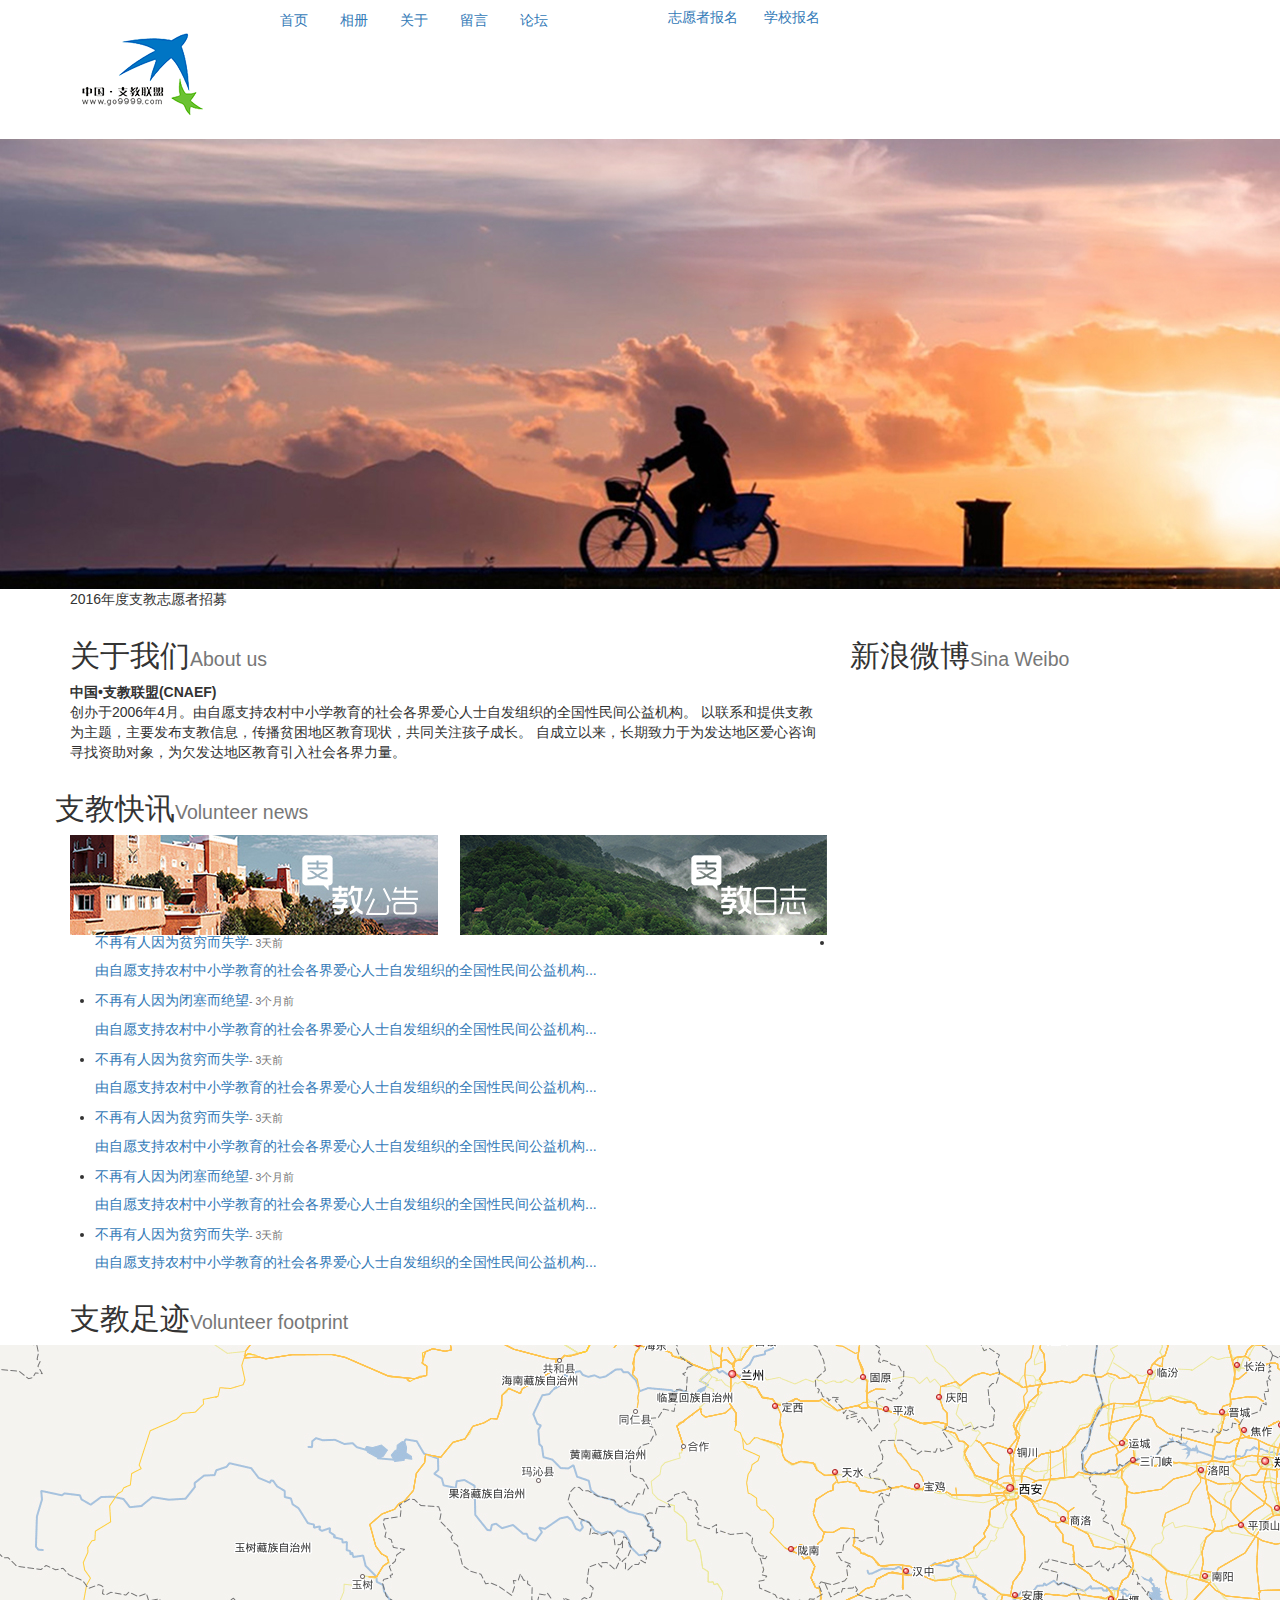
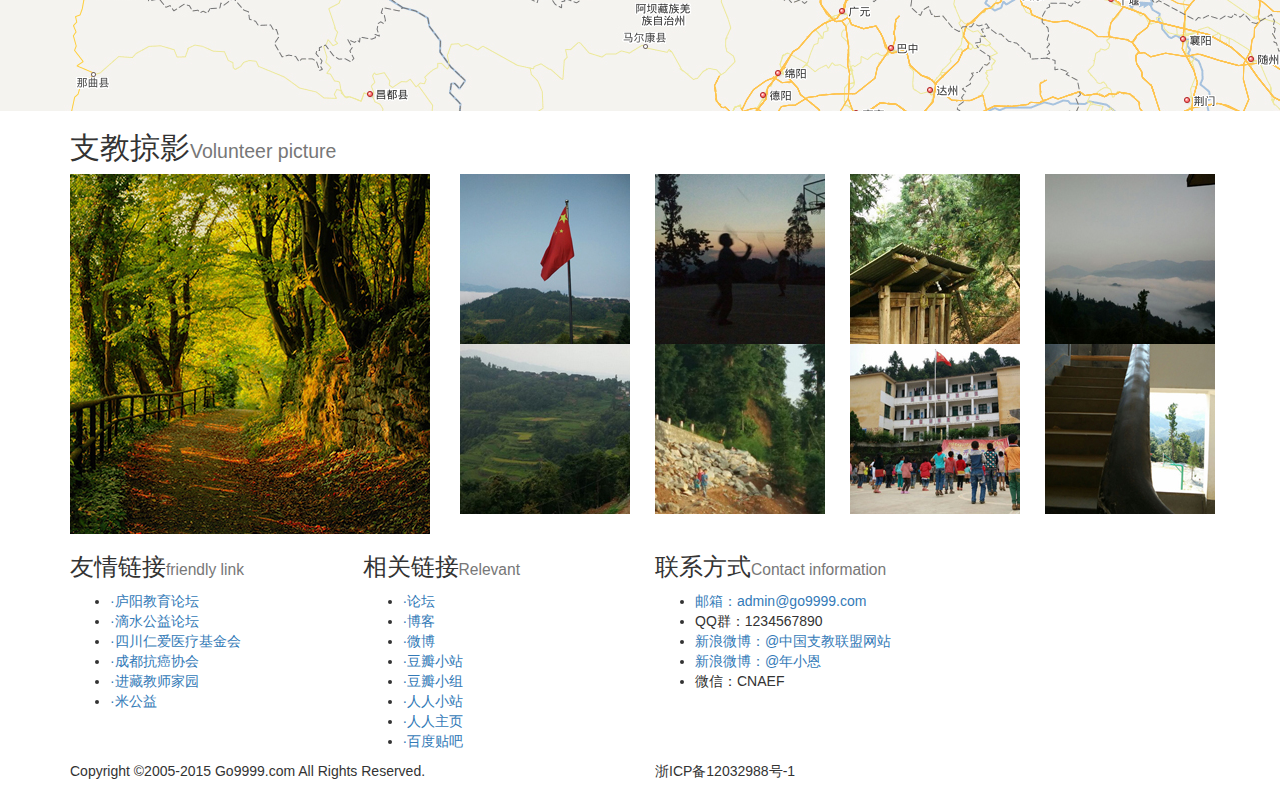
==== index.html @ 25e3aaf8 "index html" ====
<!DOCTYPE html>
<html>
  <head>
    <meta charset="utf-8">
    <meta name="viewport" content="width=device-width" initial-scale="1.0">
    <meta http-equiv="X-UA-Compatible" content="IE=edge">
    <title>school</title>
    <link href="bootstrap-3.3.5-dist/css/bootstrap.css" rel="stylesheet">
    <link href="//cdn.foolbirds.com/duandi/slick/slick.css" rel="stylesheet">
    <link href="css/style_s.css" rel="stylesheet">
    <link href="css/style.css" rel="stylesheet"><!--[if gt IE 6]>
    <link href="css/style_ie.css" rel="stylesheet"><![endif]-->
    <script src="//cdn.foolbirds.com/duandi/js/jquery-1.11.3.min.js" type="text/javascript"></script>
    <script src="//cdn.foolbirds.com/duandi/bootstrap-3.3.5-dist/js/bootstrap.min.js" type="text/javascript"></script>
    <script src="//cdn.foolbirds.com/duandi/slick/slick.js" type="text/javascript"></script>
    <script src="js/scripts.js" type="text/javascript"></script>
    <script src="//cdn.foolbirds.com/duandi/js/html5shiv.min.js" type="text/javascript"></script>
    <script src="//cdn.foolbirds.com/duandi/js/respond.js" type="text/javascript"></script>
  </head>
  <body>
    <div class="f_header">
      <div class="container">
        <div class="row m_nav">
          <div class="col-lg-2 col-md-2">
            <h1 class="logo"><a href="/"><img src="img/logo.png" alt="logo" title="logo"></a></h1>
          </div>
          <div class="col-lg-4 col-md-4">
            <ul class="nav nav-pills">
              <li><a href="/">首页</a></li>
              <li><a href="#">相册</a></li>
              <li><a href="#">关于</a></li>
              <li><a href="#">留言</a></li>
              <li><a href="#">论坛</a></li>
            </ul>
          </div>
          <div class="col-lg-6 col-md-6">
            <div class="nav_btn"><a href="#" class="btn sign_volunteers">志愿者报名</a><a href="#" class="btn sign_school">学校报名</a></div>
          </div>
        </div>
      </div>
    </div>
    <div class="f_banner">
      <div class="m_banner"><img src="img/banner.jpg" alt="banner" title="banner">
        <div class="container banner_main">
          <p>2016年度支教志愿者招募</p>
        </div>
      </div>
    </div>
    <div class="f_main">
      <div class="container">
        <div class="row">
          <div class="col-lg-8 col-md-4">
            <div class="m_about">
              <h2>关于我们<small>About us</small></h2><strong>中国•支教联盟(CNAEF)</strong>
              <p>
                创办于2006年4月。由自愿支持农村中小学教育的社会各界爱心人士自发组织的全国性民间公益机构。
                以联系和提供支教为主题，主要发布支教信息，传播贫困地区教育现状，共同关注孩子成长。
                自成立以来，长期致力于为发达地区爱心咨询寻找资助对象，为欠发达地区教育引入社会各界力量。
              </p>
            </div>
            <div class="row m_news">
              <h2>支教快讯<small>Volunteer news</small></h2>
              <div class="news_title">
                <div class="col-lg-6 col-md-6 notice"><img src="img/notice.jpg" alt="notice" title="notice"></div>
                <div class="col-lg-6 col-md-6 log"><img src="img/log.jpg" alt="log" title="log"></div>
              </div>
              <div class="news_main">
                <ul class="notice_main">
                  <li>
                    <h5><a href="#">不再有人因为贫穷而失学<small>- 3天前</small></a></h5>
                    <p><a href="#">由自愿支持农村中小学教育的社会各界爱心人士自发组织的全国性民间公益机构...</a></p>
                  </li>
                  <li>
                    <h5><a href="#">不再有人因为闭塞而绝望<small>- 3个月前</small></a></h5>
                    <p><a href="#">由自愿支持农村中小学教育的社会各界爱心人士自发组织的全国性民间公益机构...</a></p>
                  </li>
                  <li>
                    <h5><a href="#">不再有人因为贫穷而失学<small>- 3天前</small></a></h5>
                    <p><a href="#">由自愿支持农村中小学教育的社会各界爱心人士自发组织的全国性民间公益机构...</a></p>
                  </li>
                </ul>
                <ul class="log_main">
                  <li>
                    <h5><a href="#">不再有人因为贫穷而失学<small>- 3天前</small></a></h5>
                    <p><a href="#">由自愿支持农村中小学教育的社会各界爱心人士自发组织的全国性民间公益机构...</a></p>
                  </li>
                  <li>
                    <h5><a href="#">不再有人因为闭塞而绝望<small>- 3个月前</small></a></h5>
                    <p><a href="#">由自愿支持农村中小学教育的社会各界爱心人士自发组织的全国性民间公益机构...</a></p>
                  </li>
                  <li>
                    <h5><a href="#">不再有人因为贫穷而失学<small>- 3天前</small></a></h5>
                    <p><a href="#">由自愿支持农村中小学教育的社会各界爱心人士自发组织的全国性民间公益机构...</a></p>
                  </li>
                </ul>
              </div>
            </div>
          </div>
          <div class="col-lg-4 col-md-4">
            <div class="m_weibo">
              <h2>新浪微博<small>Sina Weibo</small></h2>
            </div>
          </div>
        </div>
      </div>
    </div>
    <div class="f_map">
      <div class="container">
        <div class="row">
          <div class="col-lg-12 col-md-12">
            <h2>支教足迹<small>Volunteer footprint</small></h2>
          </div>
        </div>
      </div>
      <div class="m_map"><img src="img/map.jpg" alt="支教足迹" title="支教足迹"></div>
    </div>
    <div class="f_picture">
      <div class="container">
        <h2>支教掠影<small>Volunteer picture</small></h2>
        <div class="row">
          <div class="col-lg-4 col-md-4">
            <div class="row">
              <div class="col-lg-12 col-md-12"><img src="img/pic01.jpg" alt="picture" title="picture"></div>
            </div>
          </div>
          <div class="col-lg-8 col-md-8">
            <div class="row">
              <div class="col-lg-3 col-md-3"><img src="img/pic02.jpg" alt="picture" title="picture"></div>
              <div class="col-lg-3 col-md-3"><img src="img/pic03.jpg" alt="picture" title="picture"></div>
              <div class="col-lg-3 col-md-3"><img src="img/pic04.jpg" alt="picture" title="picture"></div>
              <div class="col-lg-3 col-md-3"><img src="img/pic05.jpg" alt="picture" title="picture"></div>
            </div>
            <div class="row">
              <div class="col-lg-3 col-md-3"><img src="img/pic06.jpg" alt="picture" title="picture"></div>
              <div class="col-lg-3 col-md-3"><img src="img/pic07.jpg" alt="picture" title="picture"></div>
              <div class="col-lg-3 col-md-3"><img src="img/pic08.jpg" alt="picture" title="picture"></div>
              <div class="col-lg-3 col-md-3"><img src="img/pic09.jpg" alt="picture" title="picture"></div>
            </div>
          </div>
        </div>
      </div>
    </div>
    <div class="f_footer">
      <div class="container">
        <div class="row">
          <div class="col-lg-3 col-md-3">
            <h3>友情链接<small>friendly link</small></h3>
            <ul>
              <li><a href="#">·庐阳教育论坛</a></li>
              <li><a href="#">·滴水公益论坛</a></li>
              <li><a href="#">·四川仁爱医疗基金会</a></li>
              <li><a href="#">·成都抗癌协会</a></li>
              <li><a href="#">·进藏教师家园</a></li>
              <li><a href="#">·米公益</a></li>
            </ul>
          </div>
          <div class="col-lg-3 col-md-3">
            <h3>相关链接<small>Relevant</small></h3>
            <ul>
              <li><a href="#">·论坛</a></li>
              <li><a href="#">·博客</a></li>
              <li><a href="#">·微博</a></li>
              <li><a href="#">·豆瓣小站</a></li>
              <li><a href="#">·豆瓣小组</a></li>
              <li><a href="#">·人人小站</a></li>
              <li><a href="#">·人人主页</a></li>
              <li><a href="#">·百度贴吧</a></li>
            </ul>
          </div>
          <div class="col-lg-3 col-md-3">
            <h3>联系方式<small>Contact information</small></h3>
            <ul>
              <li><a href="mailto:admin@go9999.com">邮箱：admin@go9999.com</a></li>
              <li>QQ群：1234567890</li>
              <li><a href="#">新浪微博：@中国支教联盟网站</a></li>
              <li><a href="#">新浪微博：@年小恩</a></li>
              <li>微信：CNAEF</li>
            </ul>
          </div>
        </div>
        <div class="row">
          <div class="col-lg-6 col-md-6">
            <div class="copyright">
              <p>Copyright ©2005-2015 Go9999.com All Rights Reserved.</p>
            </div>
          </div>
          <div class="col-lg-6 col-md-6">
            <div class="icp">
              <p>浙ICP备12032988号-1</p>
            </div>
          </div>
        </div>
      </div>
    </div>
  </body>
</html>
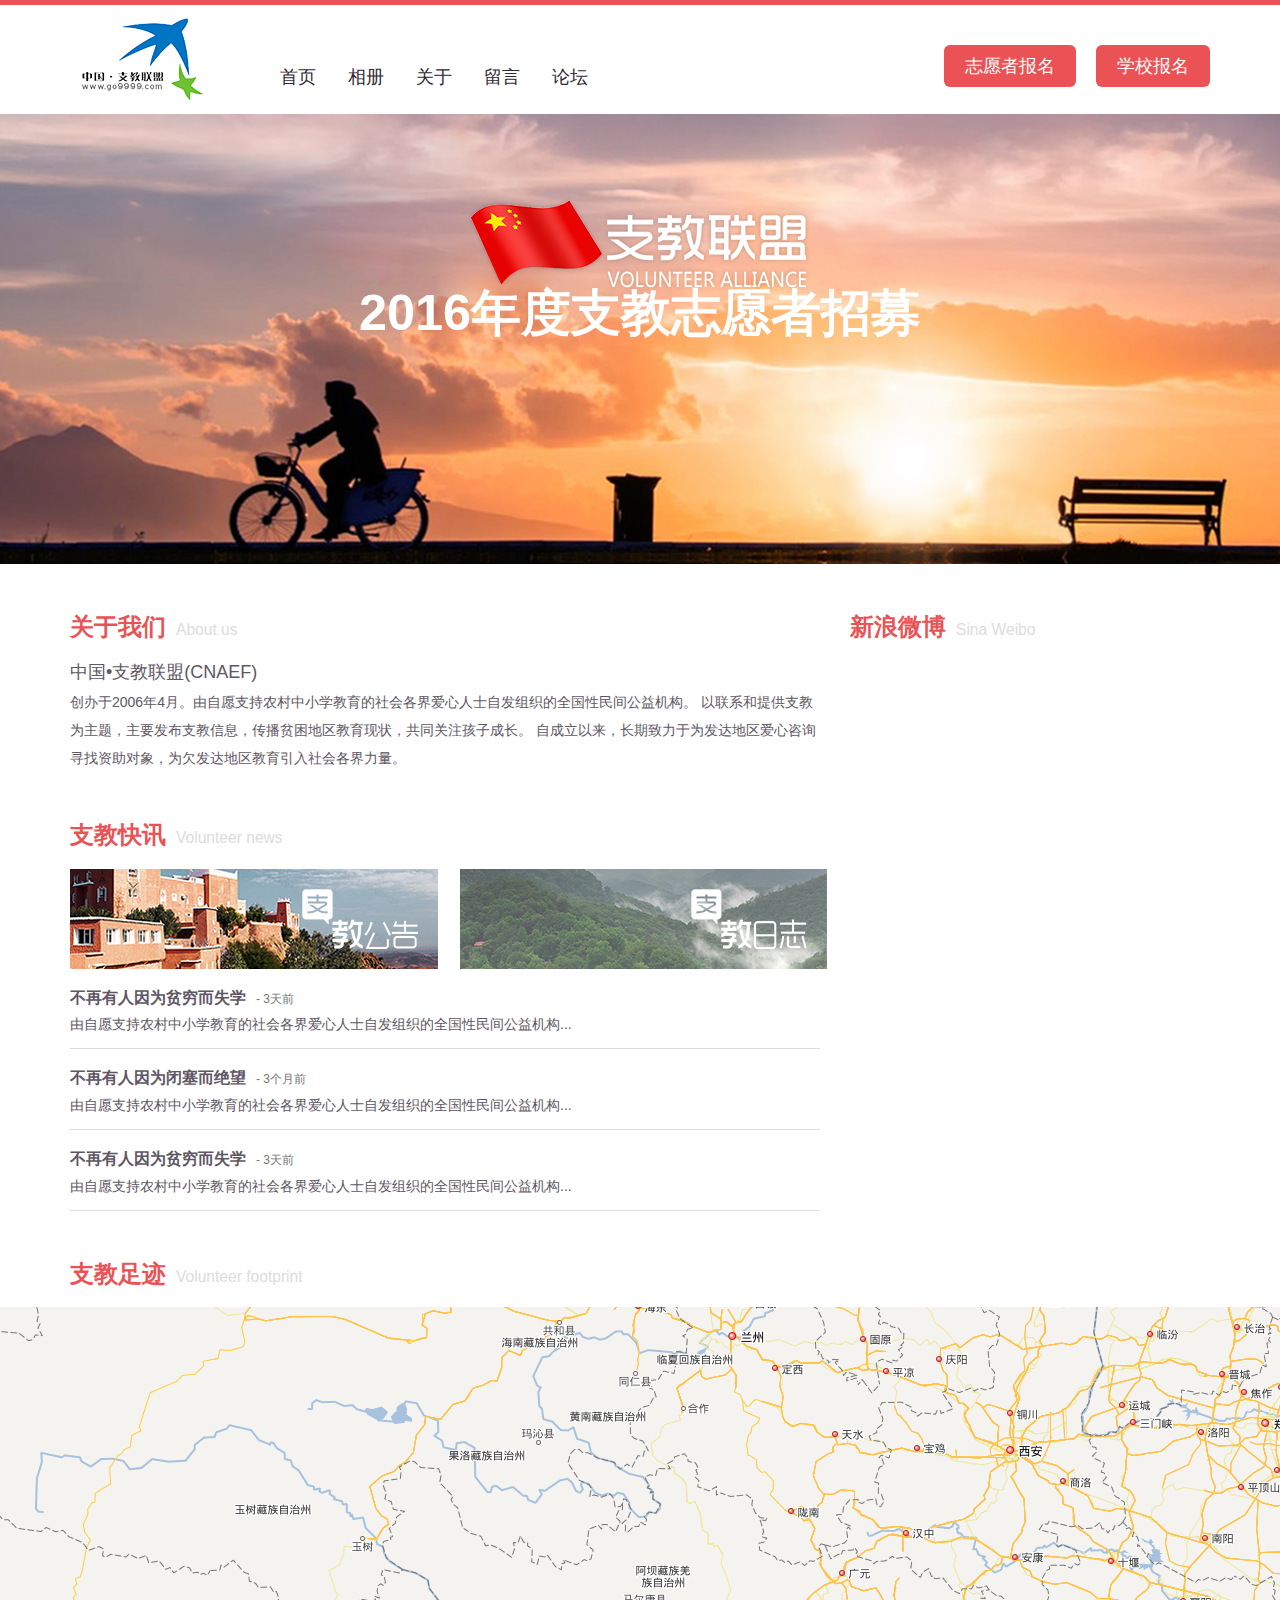
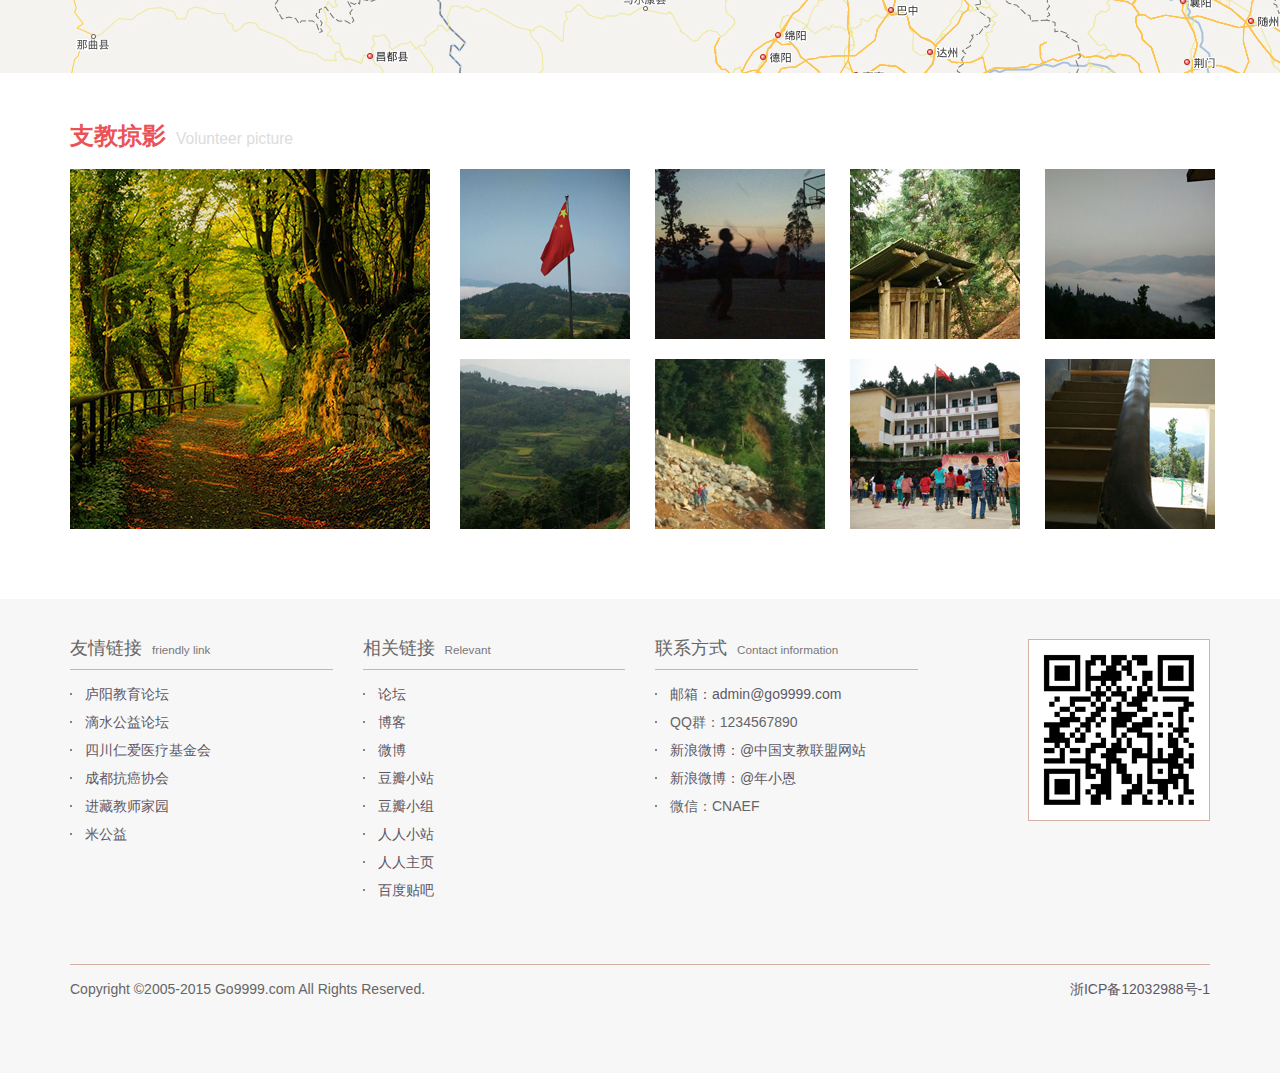
==== commit a947aa93: "add css" ====
--- a/index.html
+++ b/index.html
@@ -6,16 +6,13 @@
     <meta http-equiv="X-UA-Compatible" content="IE=edge">
     <title>school</title>
     <link href="bootstrap-3.3.5-dist/css/bootstrap.css" rel="stylesheet">
-    <link href="//cdn.foolbirds.com/duandi/slick/slick.css" rel="stylesheet">
-    <link href="css/style_s.css" rel="stylesheet">
     <link href="css/style.css" rel="stylesheet"><!--[if gt IE 6]>
     <link href="css/style_ie.css" rel="stylesheet"><![endif]-->
-    <script src="//cdn.foolbirds.com/duandi/js/jquery-1.11.3.min.js" type="text/javascript"></script>
-    <script src="//cdn.foolbirds.com/duandi/bootstrap-3.3.5-dist/js/bootstrap.min.js" type="text/javascript"></script>
-    <script src="//cdn.foolbirds.com/duandi/slick/slick.js" type="text/javascript"></script>
+    <script src="js/jquery-1.11.3.min.js" type="text/javascript"></script>
+    <script src="bootstrap-3.3.5-dist/js/bootstrap.min.js" type="text/javascript"></script>
     <script src="js/scripts.js" type="text/javascript"></script>
-    <script src="//cdn.foolbirds.com/duandi/js/html5shiv.min.js" type="text/javascript"></script>
-    <script src="//cdn.foolbirds.com/duandi/js/respond.js" type="text/javascript"></script>
+    <script src="js/html5shiv.min.js" type="text/javascript"></script>
+    <script src="js/respond.js" type="text/javascript"></script>
   </head>
   <body>
     <div class="f_header">
@@ -40,7 +37,7 @@
       </div>
     </div>
     <div class="f_banner">
-      <div class="m_banner"><img src="img/banner.jpg" alt="banner" title="banner">
+      <div class="m_banner">
         <div class="container banner_main">
           <p>2016年度支教志愿者招募</p>
         </div>
@@ -58,9 +55,9 @@
                 自成立以来，长期致力于为发达地区爱心咨询寻找资助对象，为欠发达地区教育引入社会各界力量。
               </p>
             </div>
-            <div class="row m_news">
+            <div class="m_news">
               <h2>支教快讯<small>Volunteer news</small></h2>
-              <div class="news_title">
+              <div class="row news_title">
                 <div class="col-lg-6 col-md-6 notice"><img src="img/notice.jpg" alt="notice" title="notice"></div>
                 <div class="col-lg-6 col-md-6 log"><img src="img/log.jpg" alt="log" title="log"></div>
               </div>
@@ -81,16 +78,16 @@
                 </ul>
                 <ul class="log_main">
                   <li>
-                    <h5><a href="#">不再有人因为贫穷而失学<small>- 3天前</small></a></h5>
+                    <h5><a href="#">不再有人失学<small>- 3天前</small></a></h5>
                     <p><a href="#">由自愿支持农村中小学教育的社会各界爱心人士自发组织的全国性民间公益机构...</a></p>
                   </li>
                   <li>
-                    <h5><a href="#">不再有人因为闭塞而绝望<small>- 3个月前</small></a></h5>
+                    <h5><a href="#">不再有人绝望<small>- 3个月前</small></a></h5>
                     <p><a href="#">由自愿支持农村中小学教育的社会各界爱心人士自发组织的全国性民间公益机构...</a></p>
                   </li>
                   <li>
-                    <h5><a href="#">不再有人因为贫穷而失学<small>- 3天前</small></a></h5>
-                    <p><a href="#">由自愿支持农村中小学教育的社会各界爱心人士自发组织的全国性民间公益机构...</a></p>
+                    <h5><a href="#">不再有人失学<small>- 3天前</small></a></h5>
+                    <p><a href="#">由自愿支持农村中小学教育的社会各界爱心人士自发组织的全国性民间公益机构......</a></p>
                   </li>
                 </ul>
               </div>
@@ -146,25 +143,25 @@
           <div class="col-lg-3 col-md-3">
             <h3>友情链接<small>friendly link</small></h3>
             <ul>
-              <li><a href="#">·庐阳教育论坛</a></li>
-              <li><a href="#">·滴水公益论坛</a></li>
-              <li><a href="#">·四川仁爱医疗基金会</a></li>
-              <li><a href="#">·成都抗癌协会</a></li>
-              <li><a href="#">·进藏教师家园</a></li>
-              <li><a href="#">·米公益</a></li>
+              <li><a href="#">庐阳教育论坛</a></li>
+              <li><a href="#">滴水公益论坛</a></li>
+              <li><a href="#">四川仁爱医疗基金会</a></li>
+              <li><a href="#">成都抗癌协会</a></li>
+              <li><a href="#">进藏教师家园</a></li>
+              <li><a href="#">米公益</a></li>
             </ul>
           </div>
           <div class="col-lg-3 col-md-3">
             <h3>相关链接<small>Relevant</small></h3>
             <ul>
-              <li><a href="#">·论坛</a></li>
-              <li><a href="#">·博客</a></li>
-              <li><a href="#">·微博</a></li>
-              <li><a href="#">·豆瓣小站</a></li>
-              <li><a href="#">·豆瓣小组</a></li>
-              <li><a href="#">·人人小站</a></li>
-              <li><a href="#">·人人主页</a></li>
-              <li><a href="#">·百度贴吧</a></li>
+              <li><a href="#">论坛</a></li>
+              <li><a href="#">博客</a></li>
+              <li><a href="#">微博</a></li>
+              <li><a href="#">豆瓣小站</a></li>
+              <li><a href="#">豆瓣小组</a></li>
+              <li><a href="#">人人小站</a></li>
+              <li><a href="#">人人主页</a></li>
+              <li><a href="#">百度贴吧</a></li>
             </ul>
           </div>
           <div class="col-lg-3 col-md-3">
@@ -177,17 +174,16 @@
               <li>微信：CNAEF</li>
             </ul>
           </div>
+          <div class="col-lg-3 col-md-3">
+            <div class="qr"><img src="img/qr.jpg" alt="二维码" title="二维码"></div>
+          </div>
         </div>
-        <div class="row">
-          <div class="col-lg-6 col-md-6">
-            <div class="copyright">
-              <p>Copyright ©2005-2015 Go9999.com All Rights Reserved.</p>
-            </div>
+        <div class="version">
+          <div class="copyright">
+            <p>Copyright ©2005-2015 Go9999.com All Rights Reserved.</p>
           </div>
-          <div class="col-lg-6 col-md-6">
-            <div class="icp">
-              <p>浙ICP备12032988号-1</p>
-            </div>
+          <div class="icp">
+            <p><a href="#">浙ICP备12032988号-1</a></p>
           </div>
         </div>
       </div>
--- a/css/style.css
+++ b/css/style.css
@@ -0,0 +1,177 @@
+body {
+  font: 18px "微软雅黑", Arial;
+}
+h2 {
+  margin: 50px 0 20px 0;
+  font-size: 24px;
+  color: #eb5255;
+  font-weight: bold;
+}
+h2 small {
+  padding-left: 10px;
+  color: #dcdcdc;
+}
+ul,
+li {
+  list-style: none;
+}
+p {
+  line-height: 28px;
+  font-size: 14px;
+}
+a {
+  color: #5f5764;
+}
+a:hover {
+  color: #eb5255;
+  text-decoration: none;
+}
+.f_header {
+  border-top: 5px solid #eb5255;
+}
+.f_header h1 {
+  margin: 0;
+}
+.f_header .nav {
+  margin-top: 50px;
+}
+.f_header .nav a {
+  font-size: 18px;
+  color: #2f2732;
+}
+.f_header .nav a:hover {
+  color: #eb5255;
+  background: none;
+}
+.f_header .nav_btn {
+  float: right;
+  padding-top: 40px;
+}
+.f_header .nav_btn .btn {
+  line-height: 40px;
+  padding: 0 20px;
+  -webkit-border-radius: 6px;
+  -moz-border-radius: 6px;
+  border-radius: 6px;
+  background: #eb5255;
+  color: #fff;
+  font-size: 18px;
+}
+.f_header .nav_btn .btn:hover {
+  -moz-opacity: 0.9;
+  -khtml-opacity: 0.9;
+  opacity: 0.9;
+}
+.f_header .nav_btn .sign_school {
+  margin-left: 20px;
+}
+.f_banner .m_banner {
+  position: relative;
+  height: 450px;
+  background: url("../img/banner.jpg") center top;
+}
+.f_banner .m_banner .banner_main {
+  position: absolute;
+  left: 50%;
+  width: 640px;
+  padding-top: 185px;
+  margin-left: -320px;
+  text-align: center;
+  background: url("../img/banner_logo.png") no-repeat center 80px;
+}
+.f_banner .m_banner .banner_main p {
+  color: #fff;
+  font-size: 280%;
+  font-weight: bold;
+}
+.m_about {
+  color: #5f5764;
+}
+.m_about strong {
+  display: block;
+  padding-bottom: 4px;
+  font-weight: 400;
+}
+.m_news ul {
+  margin: 0;
+  padding: 0;
+}
+.m_news ul li {
+  padding: 10px 0 0 0;
+  border-bottom: #dcdcdc solid 1px;
+}
+.m_news h5 {
+  margin-bottom: 4px;
+  font-weight: bold;
+}
+.m_news h5 a {
+  font-size: 16px;
+}
+.m_news h5 small {
+  padding-left: 10px;
+}
+.m_news .news_title .log {
+  -moz-opacity: 0.7;
+  -khtml-opacity: 0.7;
+  opacity: 0.7;
+}
+.m_news .news_main p a {
+  font-size: 14px;
+}
+.m_news .news_main .log_main {
+  display: none;
+}
+.m_map {
+  text-align: center;
+}
+.f_picture img {
+  margin-bottom: 20px;
+}
+.f_footer {
+  margin-top: 50px;
+  padding: 20px 0 60px 0;
+  background: #f7f7f7;
+  color: #666;
+}
+.f_footer h3 {
+  padding-bottom: 10px;
+  border-bottom: #d5b0a7 solid 1px;
+  font-size: 18px;
+}
+.f_footer h3 small {
+  padding-left: 10px;
+}
+.f_footer ul {
+  padding: 0;
+  font-size: 14px;
+}
+.f_footer ul li {
+  padding-left: 15px;
+  line-height: 28px;
+  background: url("../img/li.gif") no-repeat left center;
+}
+.f_footer ul a {
+  display: block;
+  font-size: 14px;
+}
+.f_footer .qr {
+  padding: 20px 0 0 0;
+  text-align: right;
+}
+.f_footer .qr img {
+  padding: 10px;
+  border: #d5b0a7 solid 1px;
+  background: #fff;
+}
+.f_footer .version {
+  margin: 50px 0 0;
+  padding-top: 10px;
+  border-top: #d5b0a7 solid 1px;
+  font-size: 14px;
+}
+.f_footer .copyright {
+  float: left;
+}
+.f_footer .icp {
+  float: right;
+}
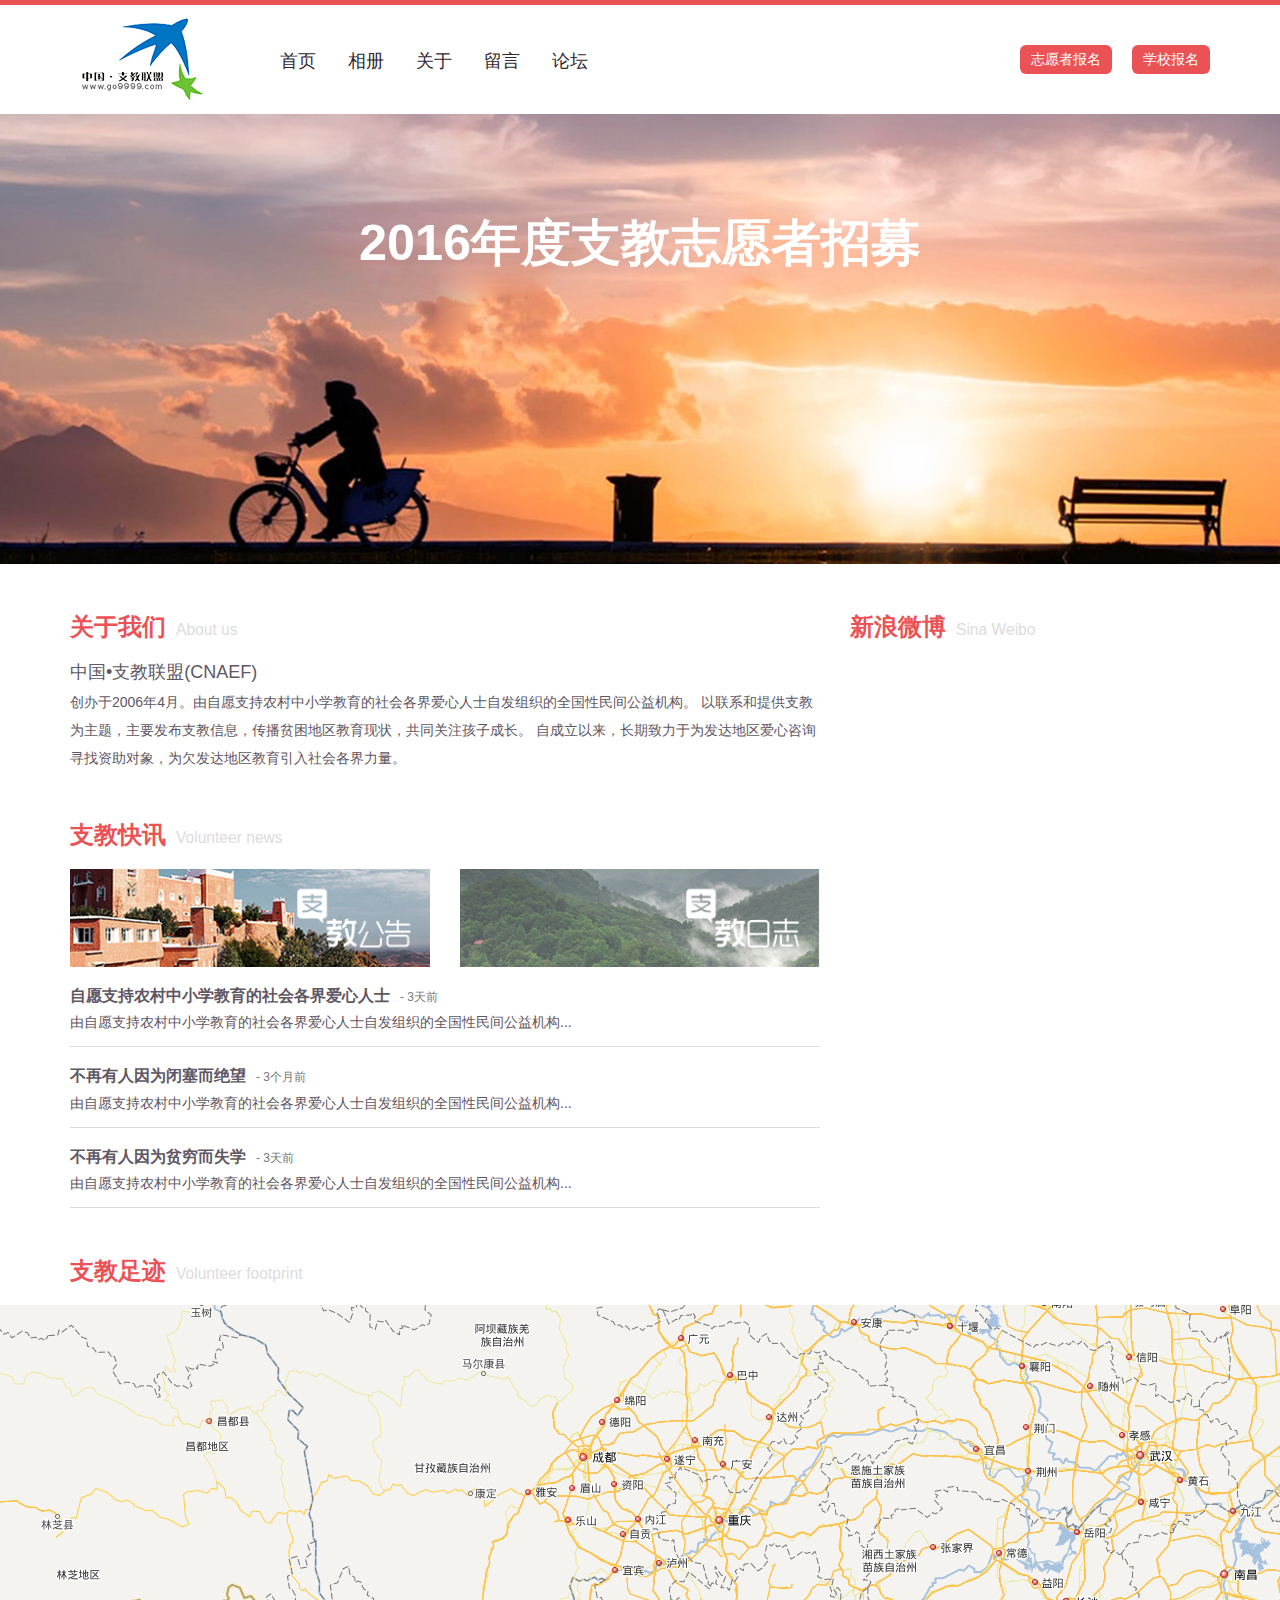
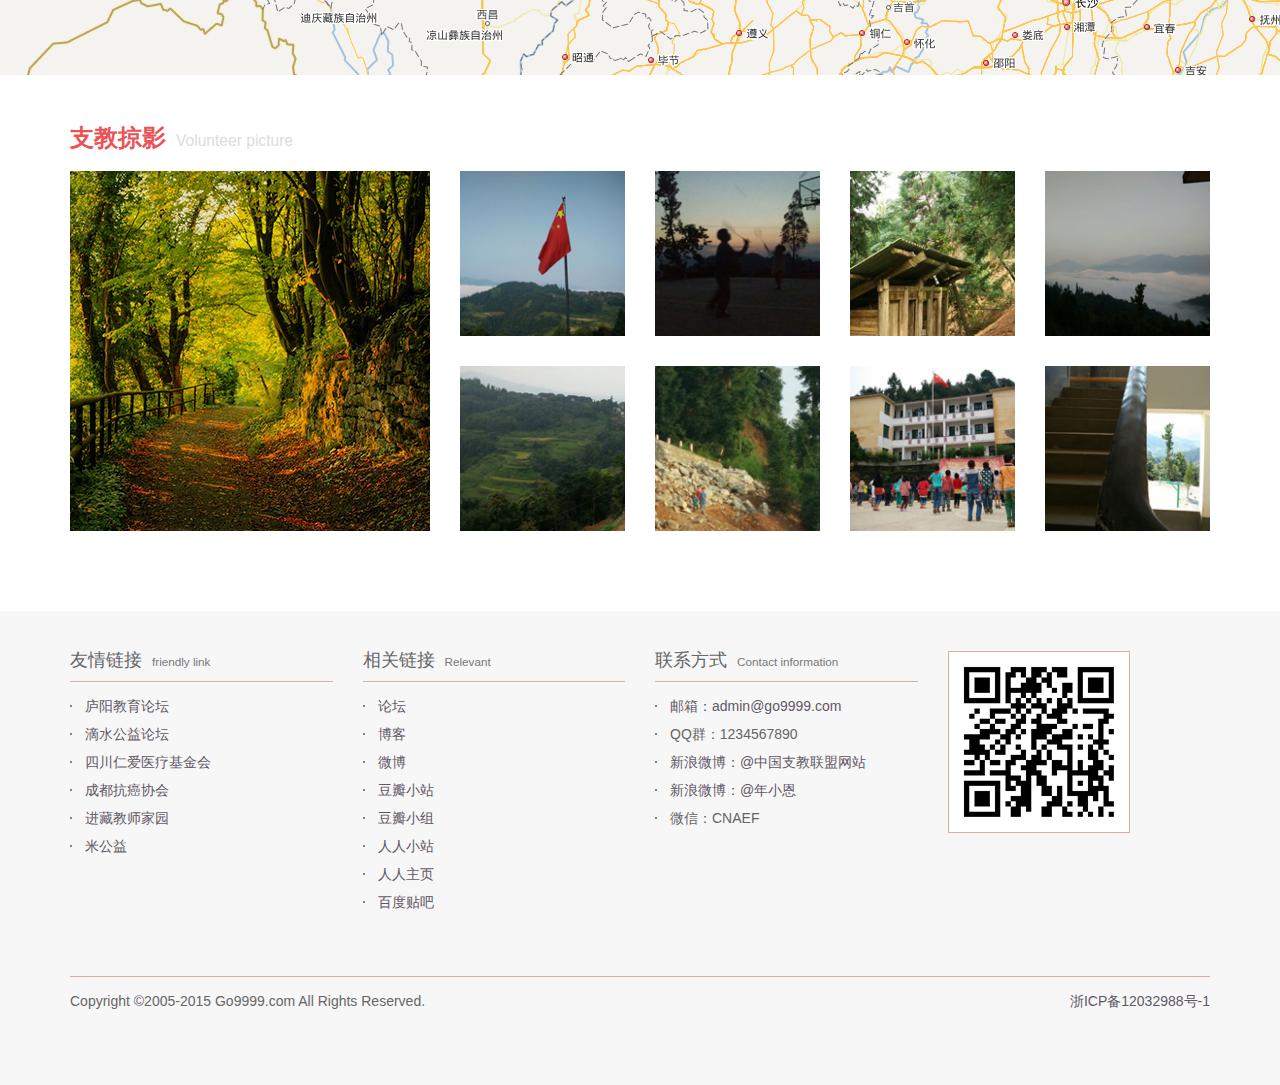
==== commit 4ba21629: "add responsive" ====
--- a/index.html
+++ b/index.html
@@ -18,10 +18,10 @@
     <div class="f_header">
       <div class="container">
         <div class="row m_nav">
-          <div class="col-lg-2 col-md-2">
-            <h1 class="logo"><a href="/"><img src="img/logo.png" alt="logo" title="logo"></a></h1>
+          <div class="col-lg-2 col-md-2 col-sm-2 col-xs-12">
+            <h1 class="logo"><a href="/"><img src="img/logo.png" alt="logo" title="logo" class="img-responsive"></a></h1>
           </div>
-          <div class="col-lg-4 col-md-4">
+          <div class="col-lg-4 col-md-4 col-sm-6 col-xs-12">
             <ul class="nav nav-pills">
               <li><a href="/">首页</a></li>
               <li><a href="#">相册</a></li>
@@ -30,7 +30,7 @@
               <li><a href="#">论坛</a></li>
             </ul>
           </div>
-          <div class="col-lg-6 col-md-6">
+          <div class="col-lg-6 col-md-6 col-sm-4 col-xs-12">
             <div class="nav_btn"><a href="#" class="btn sign_volunteers">志愿者报名</a><a href="#" class="btn sign_school">学校报名</a></div>
           </div>
         </div>
@@ -38,7 +38,7 @@
     </div>
     <div class="f_banner">
       <div class="m_banner">
-        <div class="container banner_main">
+        <div class="banner_main">
           <p>2016年度支教志愿者招募</p>
         </div>
       </div>
@@ -46,7 +46,7 @@
     <div class="f_main">
       <div class="container">
         <div class="row">
-          <div class="col-lg-8 col-md-4">
+          <div class="col-lg-8 col-md-6 col-sm-12 col-xs-12">
             <div class="m_about">
               <h2>关于我们<small>About us</small></h2><strong>中国•支教联盟(CNAEF)</strong>
               <p>
@@ -58,13 +58,13 @@
             <div class="m_news">
               <h2>支教快讯<small>Volunteer news</small></h2>
               <div class="row news_title">
-                <div class="col-lg-6 col-md-6 notice"><img src="img/notice.jpg" alt="notice" title="notice"></div>
-                <div class="col-lg-6 col-md-6 log"><img src="img/log.jpg" alt="log" title="log"></div>
+                <div class="col-lg-6 col-md-6 col-sm-6 col-xs-6 notice"><img src="img/notice.jpg" alt="notice" title="notice" class="img-responsive"></div>
+                <div class="col-lg-6 col-md-6 col-sm-6 col-xs-6 log"><img src="img/log.jpg" alt="log" title="log" class="img-responsive"></div>
               </div>
               <div class="news_main">
                 <ul class="notice_main">
                   <li>
-                    <h5><a href="#">不再有人因为贫穷而失学<small>- 3天前</small></a></h5>
+                    <h5><a href="#">自愿支持农村中小学教育的社会各界爱心人士<small>- 3天前</small></a></h5>
                     <p><a href="#">由自愿支持农村中小学教育的社会各界爱心人士自发组织的全国性民间公益机构...</a></p>
                   </li>
                   <li>
@@ -78,7 +78,7 @@
                 </ul>
                 <ul class="log_main">
                   <li>
-                    <h5><a href="#">不再有人失学<small>- 3天前</small></a></h5>
+                    <h5><a href="#">不再失学<small>- 3天前</small></a></h5>
                     <p><a href="#">由自愿支持农村中小学教育的社会各界爱心人士自发组织的全国性民间公益机构...</a></p>
                   </li>
                   <li>
@@ -93,7 +93,7 @@
               </div>
             </div>
           </div>
-          <div class="col-lg-4 col-md-4">
+          <div class="col-lg-4 col-md-6 col-sm-12 col-xs-12">
             <div class="m_weibo">
               <h2>新浪微博<small>Sina Weibo</small></h2>
             </div>
@@ -104,34 +104,35 @@
     <div class="f_map">
       <div class="container">
         <div class="row">
-          <div class="col-lg-12 col-md-12">
+          <div class="col-lg-12 col-md-12 col-sm-12 col-xs-12">
             <h2>支教足迹<small>Volunteer footprint</small></h2>
           </div>
         </div>
       </div>
-      <div class="m_map"><img src="img/map.jpg" alt="支教足迹" title="支教足迹"></div>
+      <div class="m_map">
+      </div>
     </div>
     <div class="f_picture">
       <div class="container">
         <h2>支教掠影<small>Volunteer picture</small></h2>
         <div class="row">
-          <div class="col-lg-4 col-md-4">
+          <div class="col-lg-4 col-md-4 col-sm-4 col-xs-12">
             <div class="row">
-              <div class="col-lg-12 col-md-12"><img src="img/pic01.jpg" alt="picture" title="picture"></div>
+              <div class="col-lg-12 col-md-12 col-xs-12"><img src="img/pic01.jpg" alt="picture" title="picture" class="img-responsive"></div>
             </div>
           </div>
-          <div class="col-lg-8 col-md-8">
+          <div class="col-lg-8 col-md-8 col-sm-8 col-xs-12">
             <div class="row">
-              <div class="col-lg-3 col-md-3"><img src="img/pic02.jpg" alt="picture" title="picture"></div>
-              <div class="col-lg-3 col-md-3"><img src="img/pic03.jpg" alt="picture" title="picture"></div>
-              <div class="col-lg-3 col-md-3"><img src="img/pic04.jpg" alt="picture" title="picture"></div>
-              <div class="col-lg-3 col-md-3"><img src="img/pic05.jpg" alt="picture" title="picture"></div>
+              <div class="col-lg-3 col-md-3 col-sm-3 col-xs-6"><img src="img/pic02.jpg" alt="picture" title="picture" class="img-responsive"></div>
+              <div class="col-lg-3 col-md-3 col-sm-3 col-xs-6"><img src="img/pic03.jpg" alt="picture" title="picture" class="img-responsive"></div>
+              <div class="col-lg-3 col-md-3 col-sm-3 col-xs-6"><img src="img/pic04.jpg" alt="picture" title="picture" class="img-responsive"></div>
+              <div class="col-lg-3 col-md-3 col-sm-3 col-xs-6"><img src="img/pic05.jpg" alt="picture" title="picture" class="img-responsive"></div>
             </div>
             <div class="row">
-              <div class="col-lg-3 col-md-3"><img src="img/pic06.jpg" alt="picture" title="picture"></div>
-              <div class="col-lg-3 col-md-3"><img src="img/pic07.jpg" alt="picture" title="picture"></div>
-              <div class="col-lg-3 col-md-3"><img src="img/pic08.jpg" alt="picture" title="picture"></div>
-              <div class="col-lg-3 col-md-3"><img src="img/pic09.jpg" alt="picture" title="picture"></div>
+              <div class="col-lg-3 col-md-3 col-sm-3 col-xs-6"><img src="img/pic06.jpg" alt="picture" title="picture" class="img-responsive"></div>
+              <div class="col-lg-3 col-md-3 col-sm-3 col-xs-6"><img src="img/pic07.jpg" alt="picture" title="picture" class="img-responsive"></div>
+              <div class="col-lg-3 col-md-3 col-sm-3 col-xs-6"><img src="img/pic08.jpg" alt="picture" title="picture" class="img-responsive"></div>
+              <div class="col-lg-3 col-md-3 col-sm-3 col-xs-6"><img src="img/pic09.jpg" alt="picture" title="picture" class="img-responsive"></div>
             </div>
           </div>
         </div>
@@ -140,8 +141,8 @@
     <div class="f_footer">
       <div class="container">
         <div class="row">
-          <div class="col-lg-3 col-md-3">
-            <h3>友情链接<small>friendly link</small></h3>
+          <div class="col-lg-3 col-md-3 col-sm-3 col-xs-12">
+            <h3>友情链接<small class="hidden-sm hidden-xs">friendly link</small></h3>
             <ul>
               <li><a href="#">庐阳教育论坛</a></li>
               <li><a href="#">滴水公益论坛</a></li>
@@ -151,8 +152,8 @@
               <li><a href="#">米公益</a></li>
             </ul>
           </div>
-          <div class="col-lg-3 col-md-3">
-            <h3>相关链接<small>Relevant</small></h3>
+          <div class="col-lg-3 col-md-3 col-sm-3 col-xs-12">
+            <h3>相关链接<small class="hidden-sm hidden-xs">Relevant</small></h3>
             <ul>
               <li><a href="#">论坛</a></li>
               <li><a href="#">博客</a></li>
@@ -164,8 +165,8 @@
               <li><a href="#">百度贴吧</a></li>
             </ul>
           </div>
-          <div class="col-lg-3 col-md-3">
-            <h3>联系方式<small>Contact information</small></h3>
+          <div class="col-lg-3 col-md-3 col-sm-3 col-xs-12">
+            <h3>联系方式<small class="hidden-sm hidden-xs">Contact information</small></h3>
             <ul>
               <li><a href="mailto:admin@go9999.com">邮箱：admin@go9999.com</a></li>
               <li>QQ群：1234567890</li>
@@ -174,8 +175,8 @@
               <li>微信：CNAEF</li>
             </ul>
           </div>
-          <div class="col-lg-3 col-md-3">
-            <div class="qr"><img src="img/qr.jpg" alt="二维码" title="二维码"></div>
+          <div class="col-lg-3 col-md-3 col-sm-3 col-xs-12">
+            <div class="qr"><img src="img/qr.jpg" alt="二维码" title="二维码" class="img-responsive"></div>
           </div>
         </div>
         <div class="version">
--- a/css/style.css
+++ b/css/style.css
@@ -74,10 +74,9 @@
   position: absolute;
   left: 50%;
   width: 640px;
-  padding-top: 185px;
+  padding-top: 115px;
   margin-left: -320px;
   text-align: center;
-  background: url("../img/banner_logo.png") no-repeat center 80px;
 }
 .f_banner .m_banner .banner_main p {
   color: #fff;
@@ -123,6 +122,8 @@
 }
 .m_map {
   text-align: center;
+  height: 370px;
+  background: url("../img/map.gif") no-repeat center top;
 }
 .f_picture img {
   margin-bottom: 20px;
@@ -175,3 +176,61 @@
 .f_footer .icp {
   float: right;
 }
+@media (min-width: 768px) {
+  .f_header .nav {
+    margin-top: 34px;
+  }
+  .f_header .nav_btn .btn {
+    line-height: 2em;
+    padding: 0 10px;
+    font-size: 0.75em;
+  }
+  .f_picture img {
+    margin-bottom: 30px;
+  }
+}
+@media (max-width: 768px) {
+  .f_banner .m_banner .banner_main {
+    position: initial;
+    width: auto;
+    margin: 0 auto;
+    font-size: 10px;
+  }
+  .f_header h1 {
+    text-align: center;
+  }
+  .f_header h1 img {
+    display: inline;
+  }
+  .f_header .nav {
+    margin: 0;
+    text-align: center;
+  }
+  .f_header .nav li {
+    float: none;
+    display: inline-block;
+  }
+  .f_header .nav li a {
+    padding: 0 8px 15px;
+  }
+  .f_header .nav_btn {
+    float: none;
+    padding: 0 0 15px;
+    text-align: center;
+  }
+  .f_footer {
+    margin-top: 0;
+  }
+  .f_footer .copyright {
+    float: none;
+  }
+  .f_footer .copyright p {
+    font-size: 12px;
+  }
+  .f_footer .icp {
+    float: none;
+  }
+  .f_footer .icp p {
+    font-size: 12px;
+  }
+}
